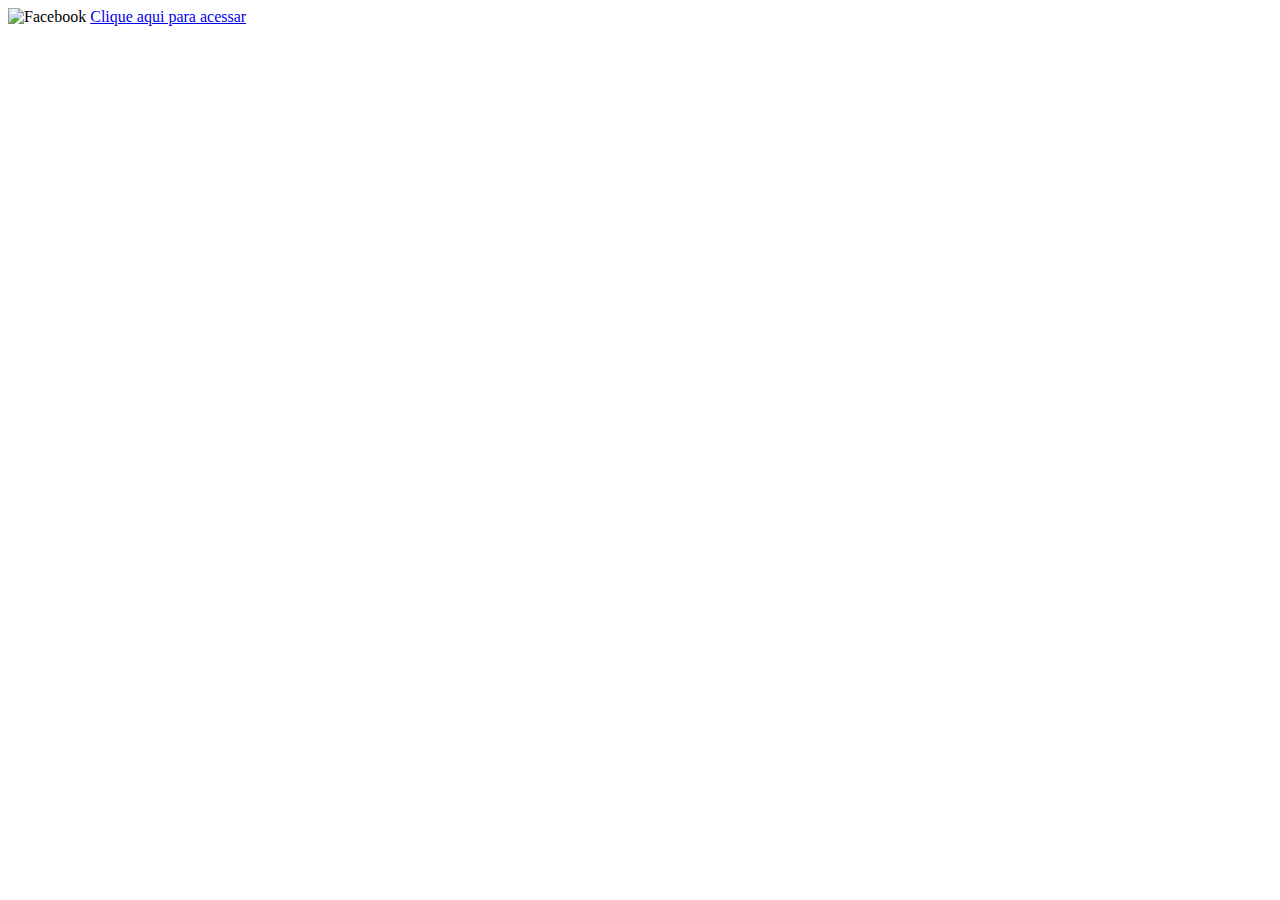
==== facebook.html @ 0e95c4f5 "Site criado" ====
<!DOCTYPE html>
<html lang="pt-br">
<head>
    <meta charset="UTF-8">
    <meta name="viewport" content="width=device-width, initial-scale=1.0">
    <link rel="stylesheet" href="estilos/social.css">
    <title>Facebook</title>
</head>
<body>
    <img src="imagens/tela-facebook2.jpeg" alt="Facebook">
    <a href="https://www.facebook.com/profile.php?id=100006151905064&mibextid=JRoKGi">Clique aqui para acessar</a>
</body>
</html>
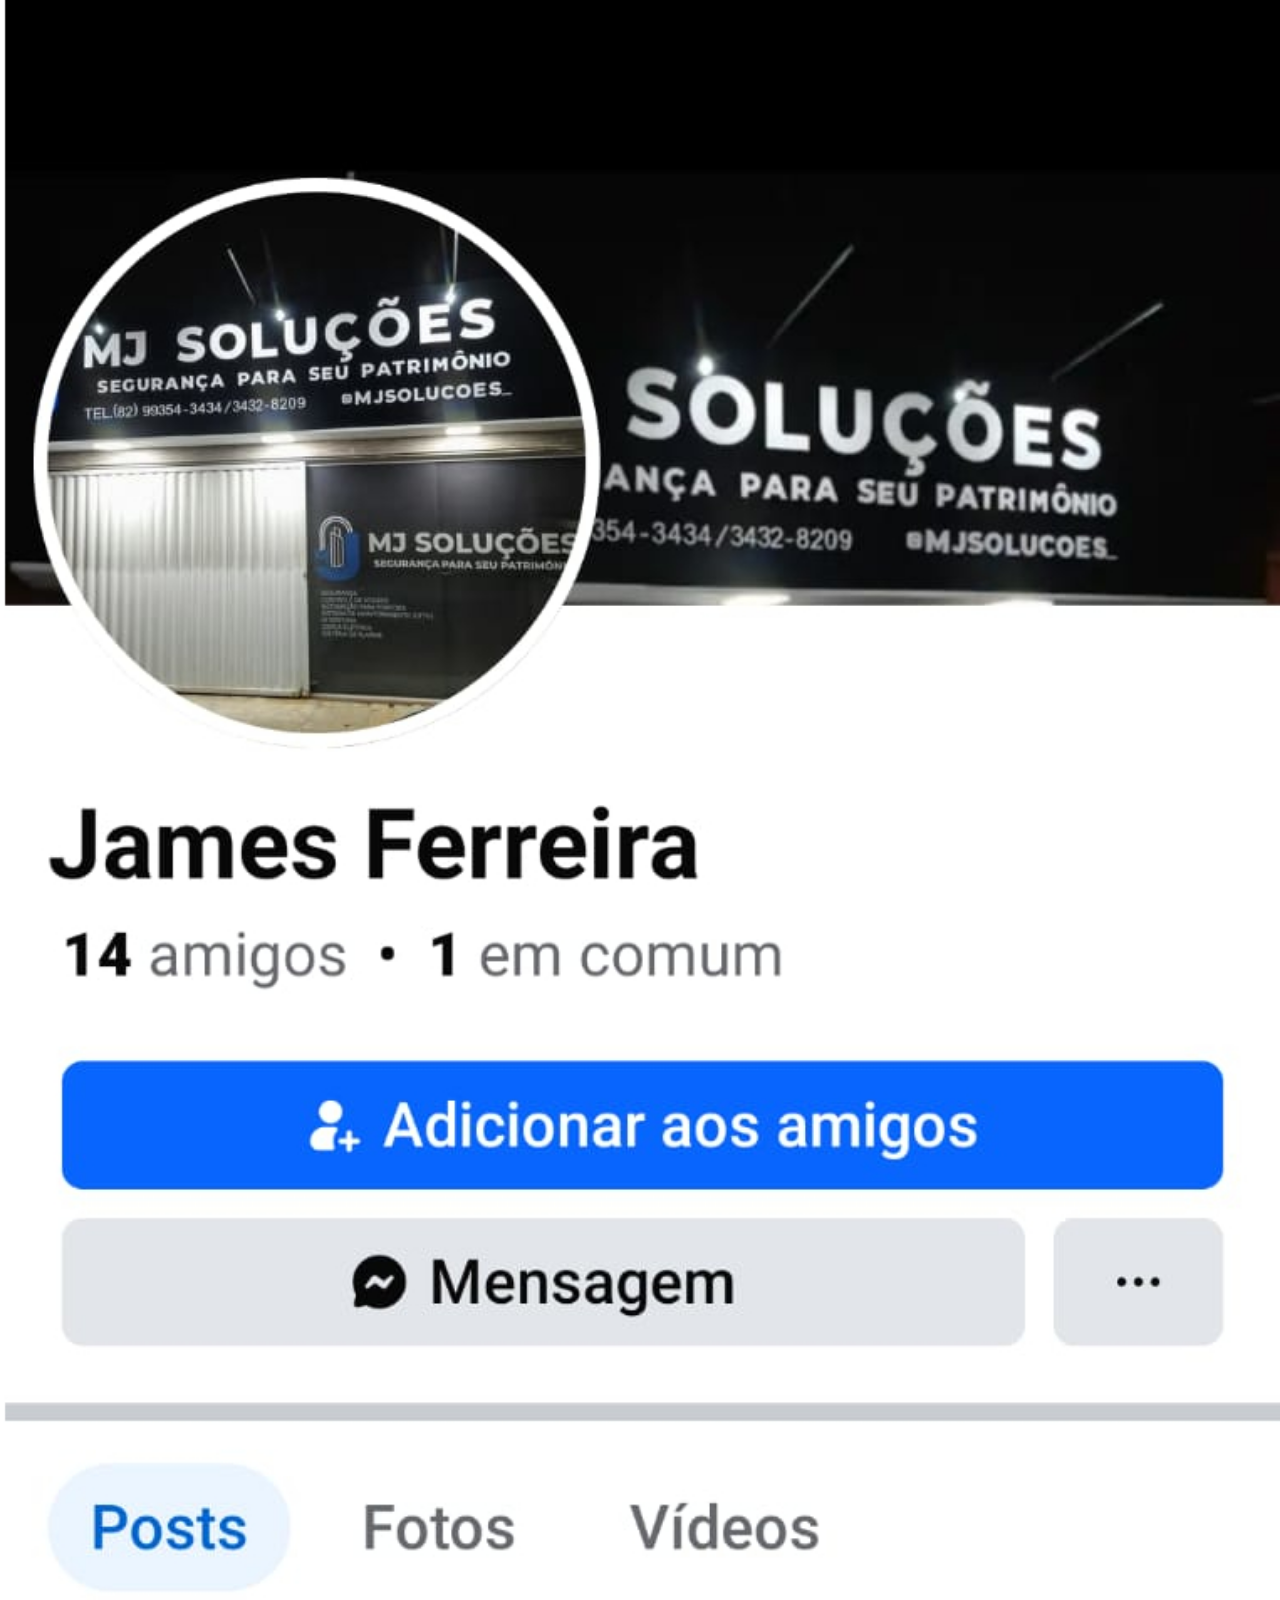
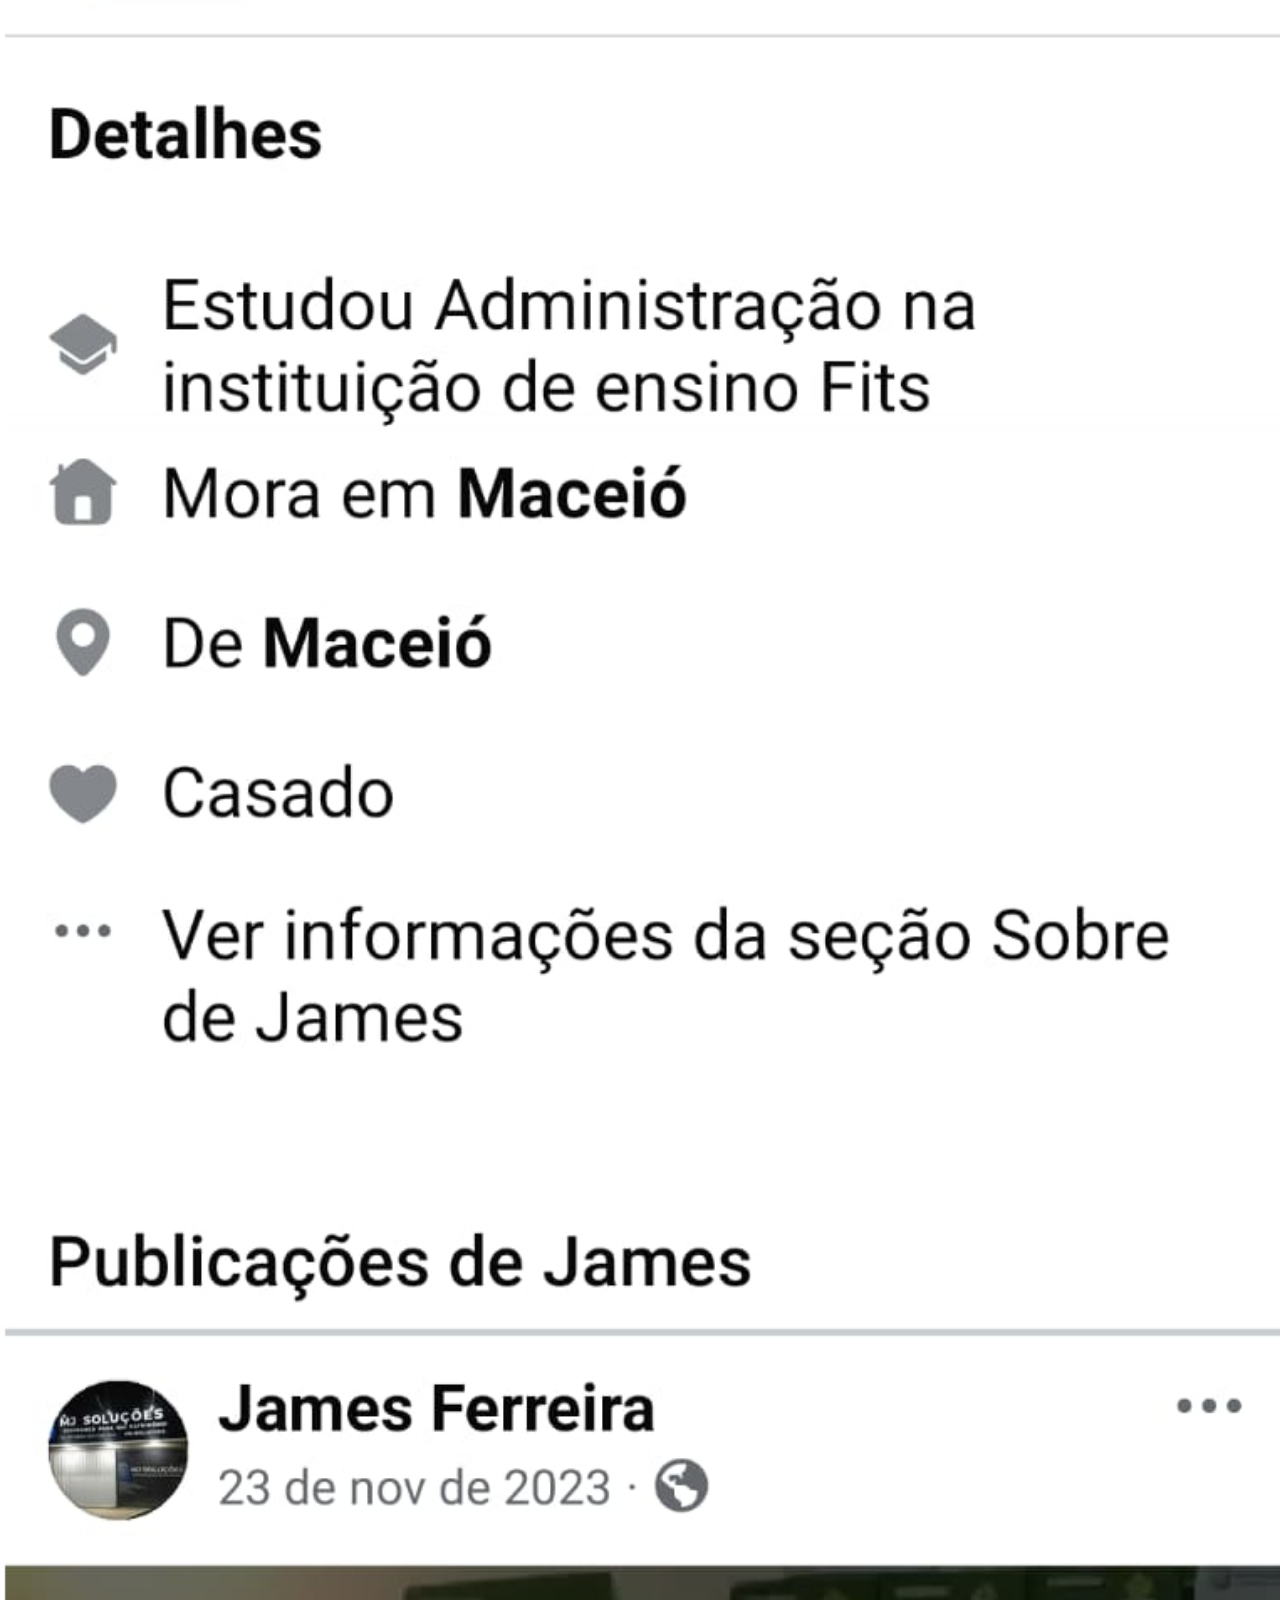
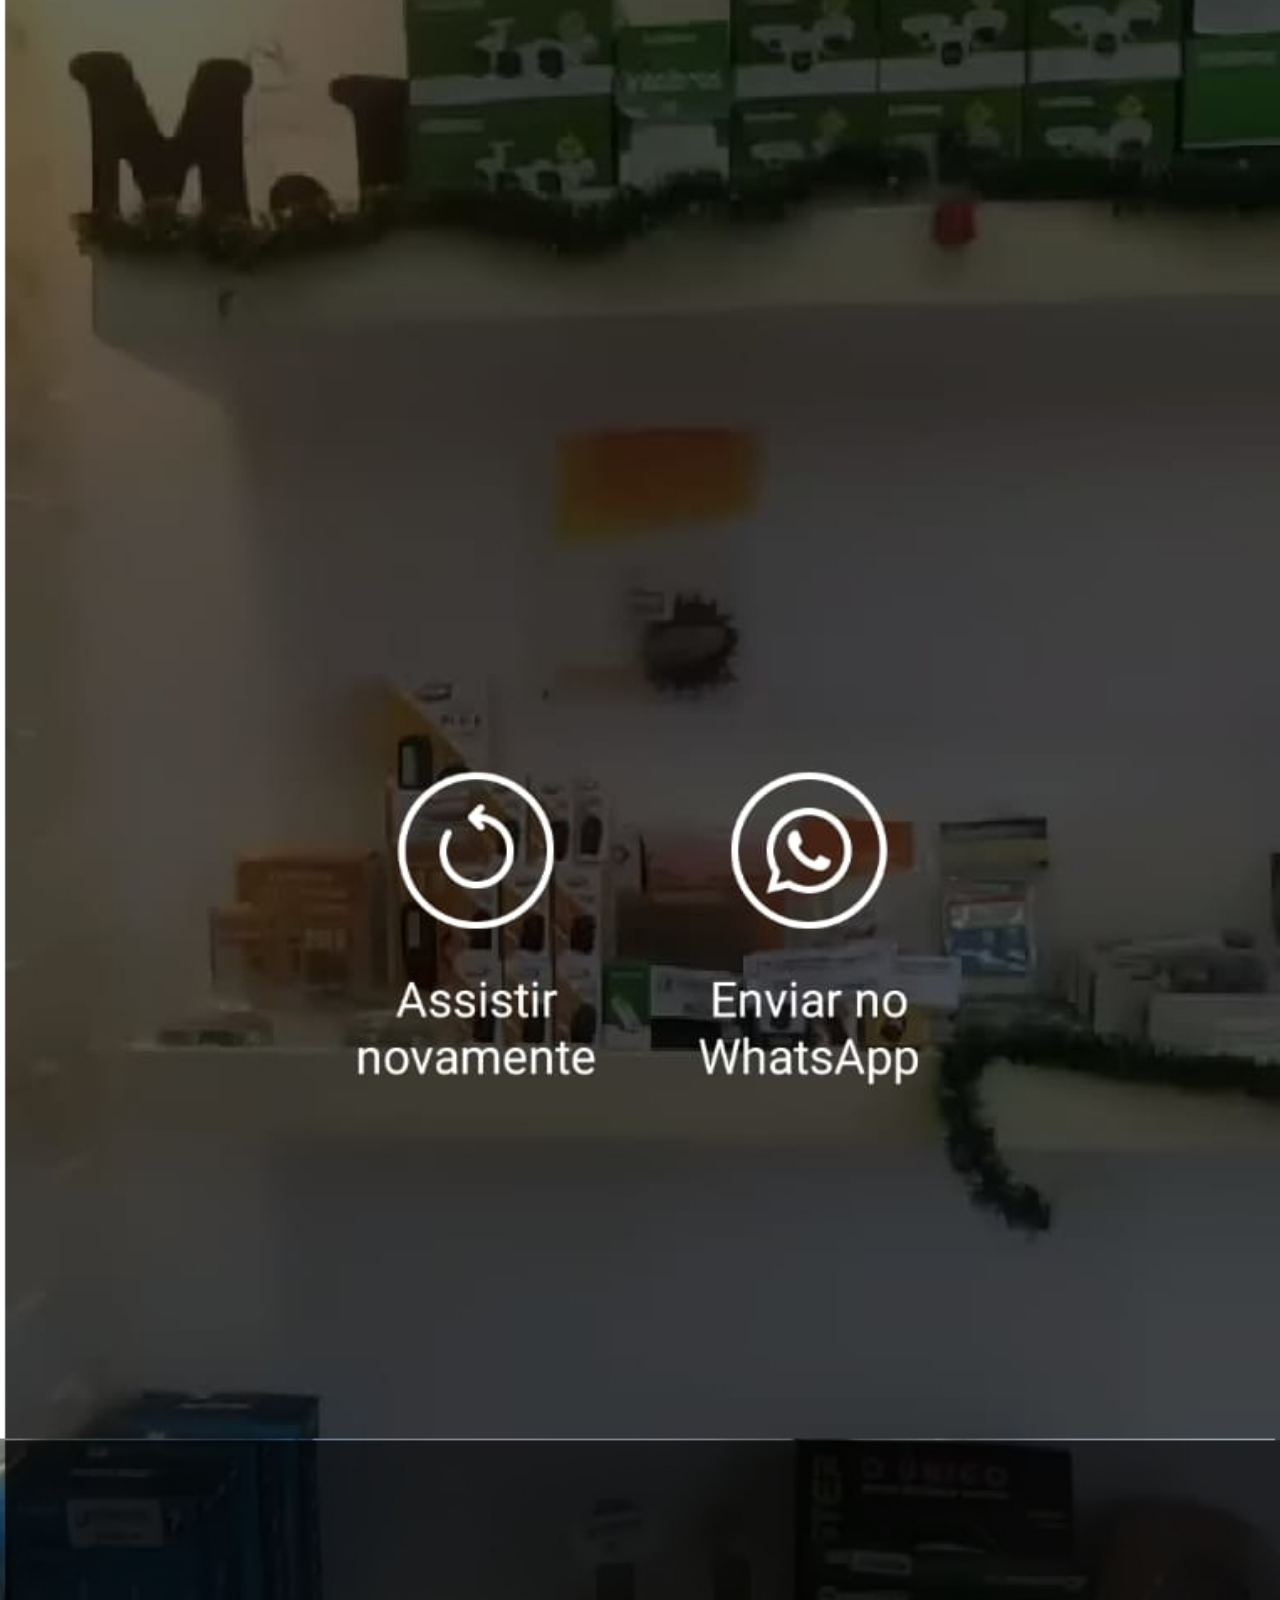
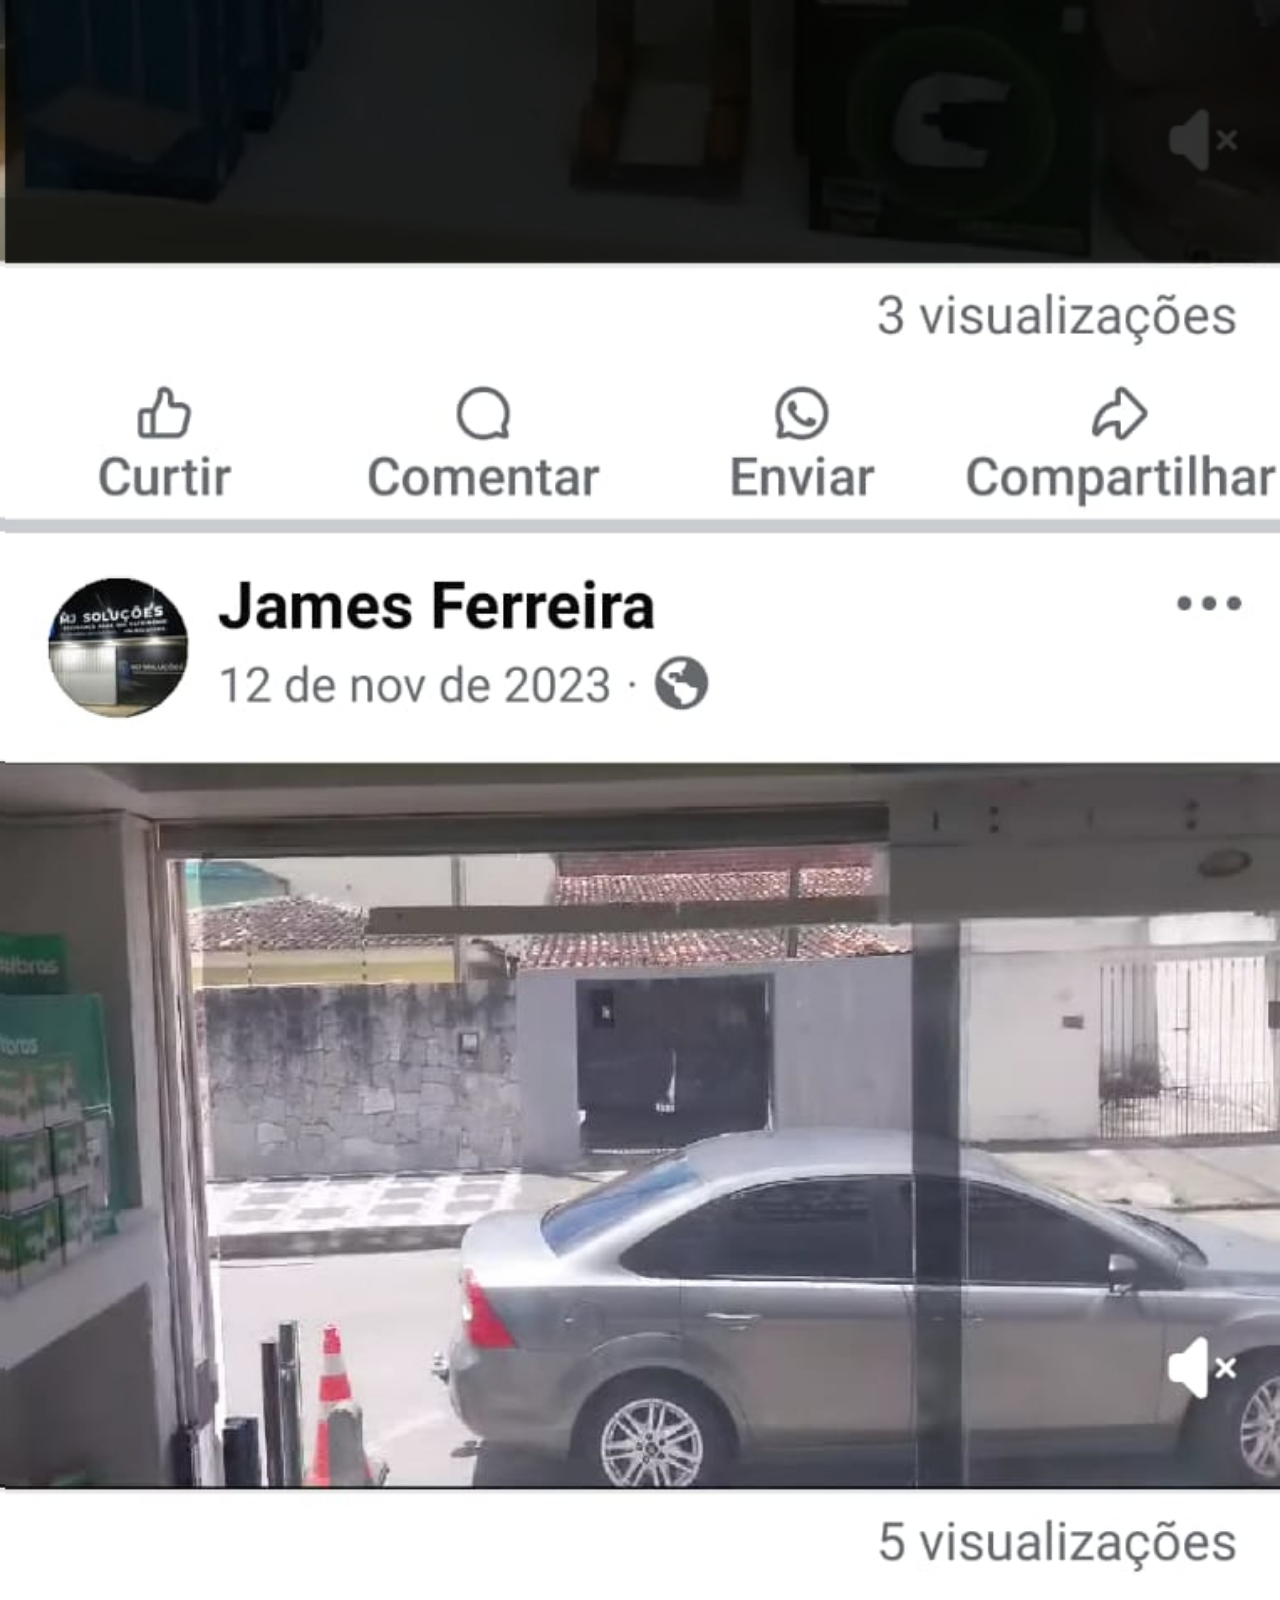
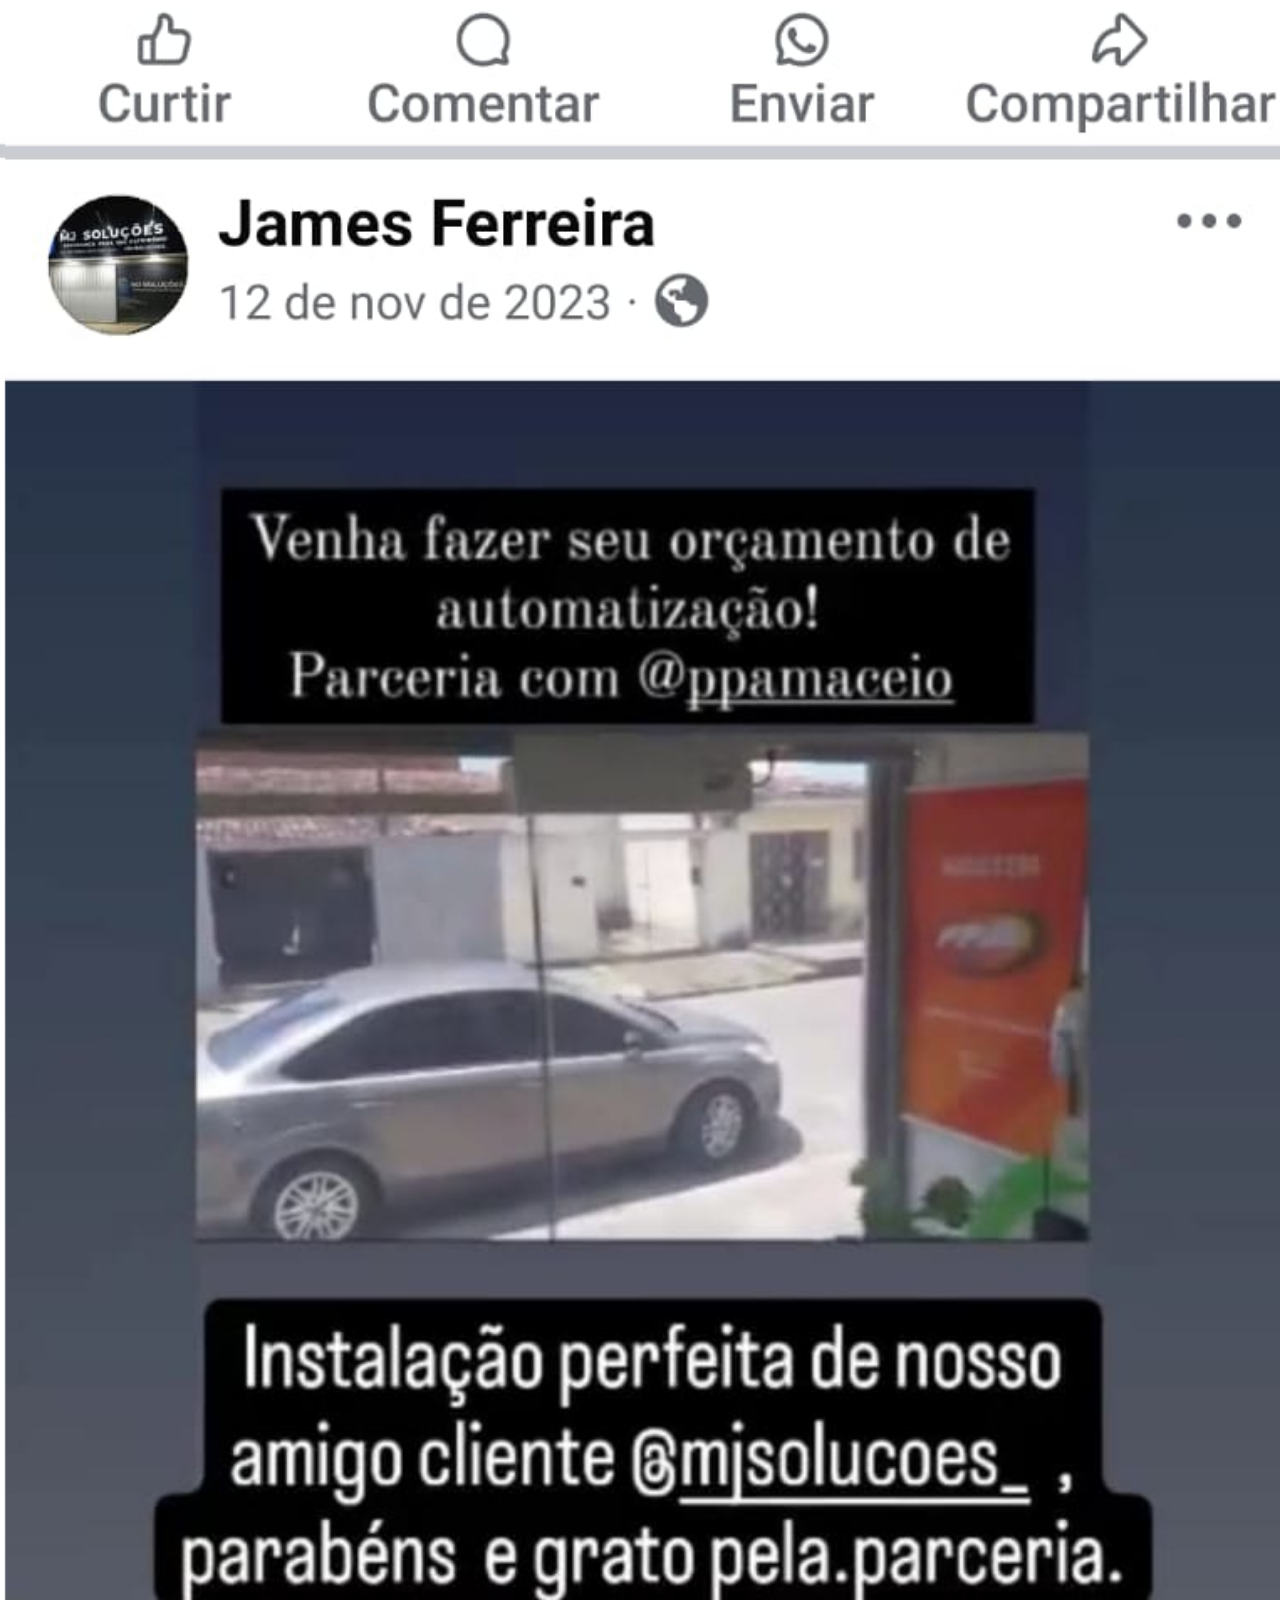
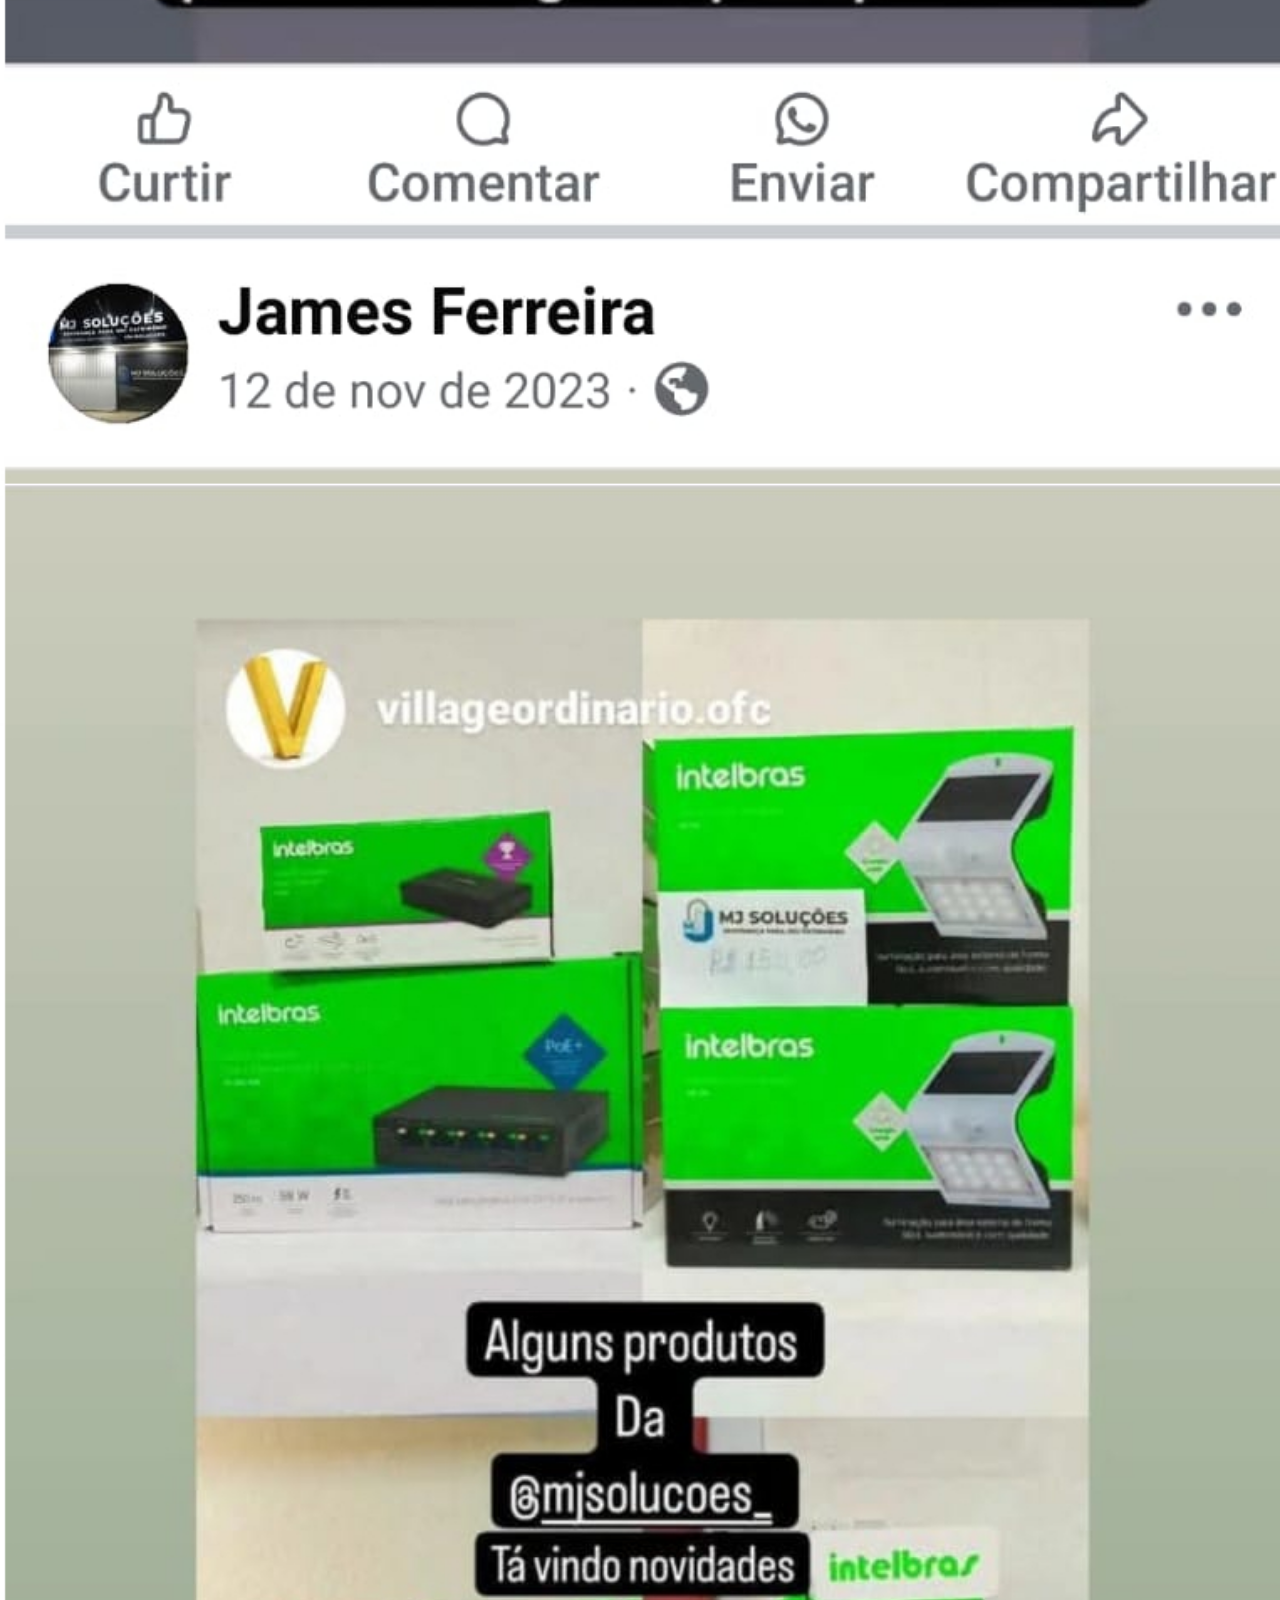
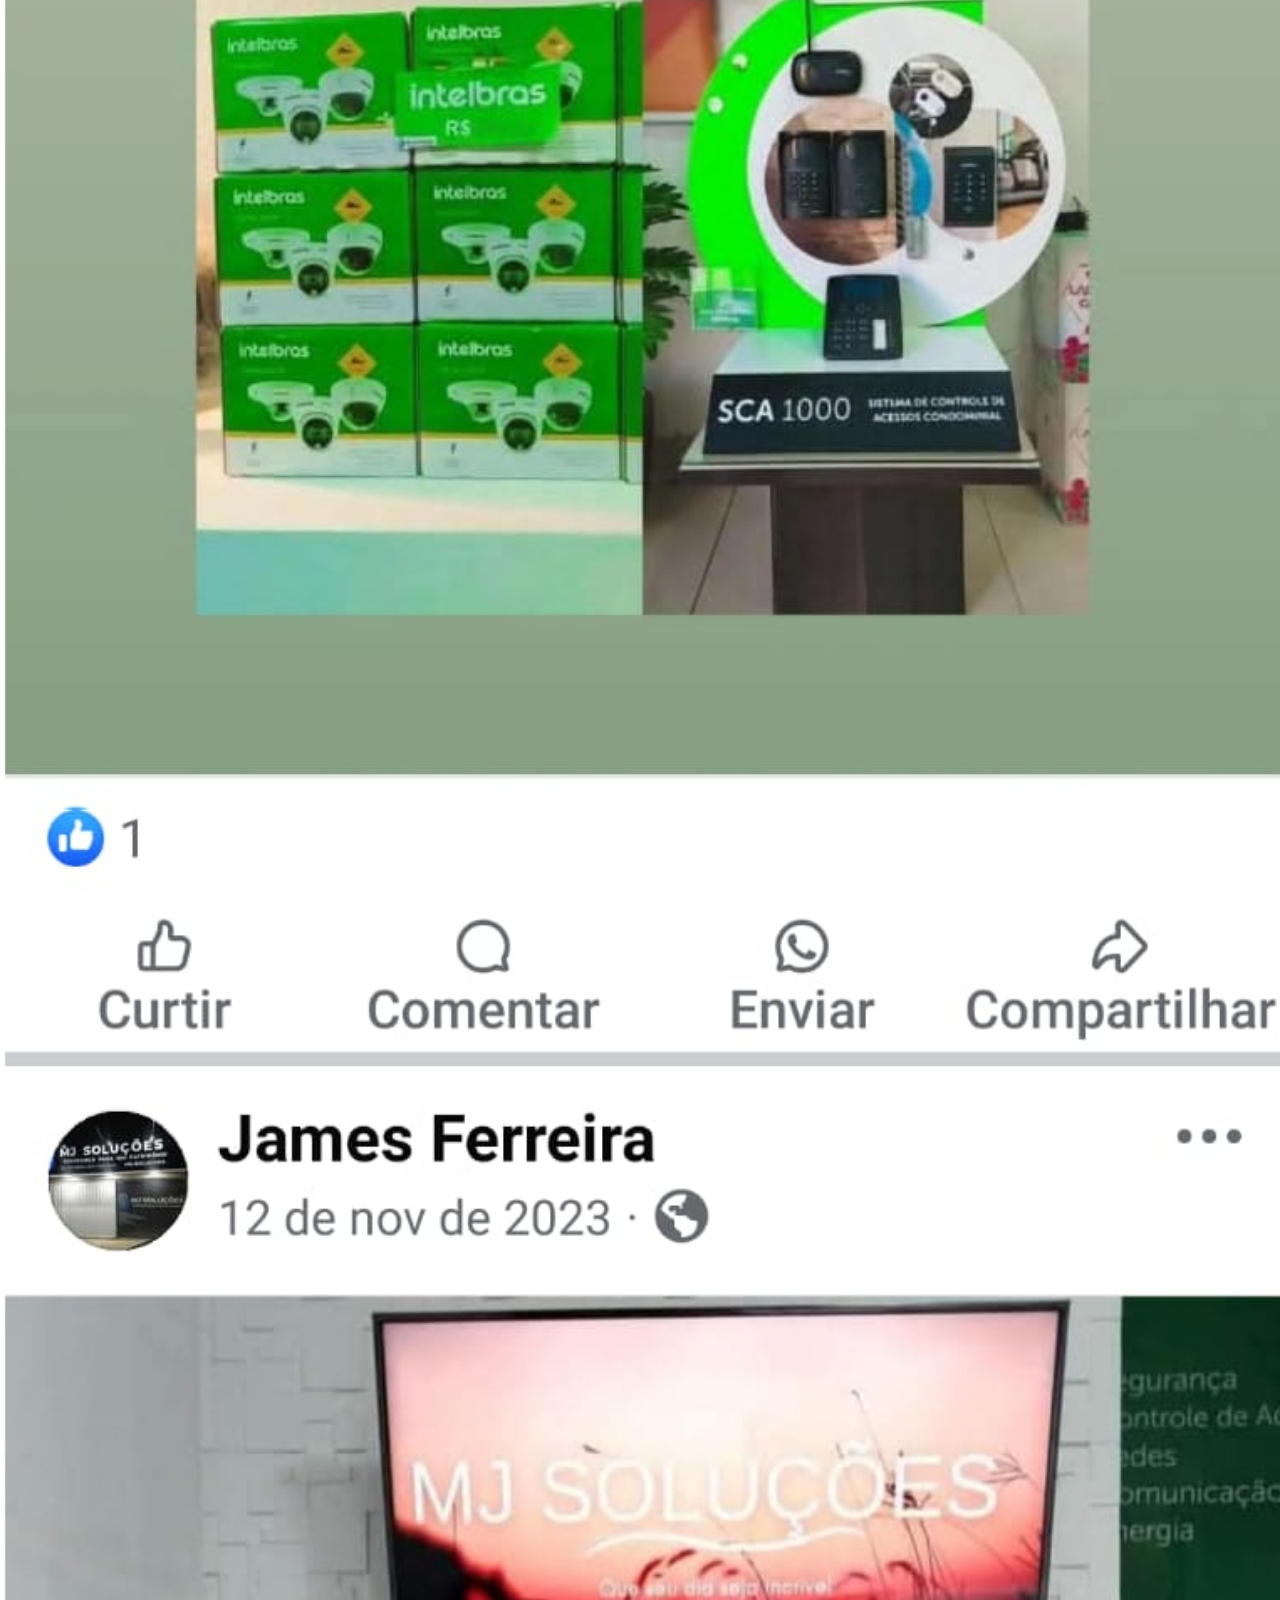
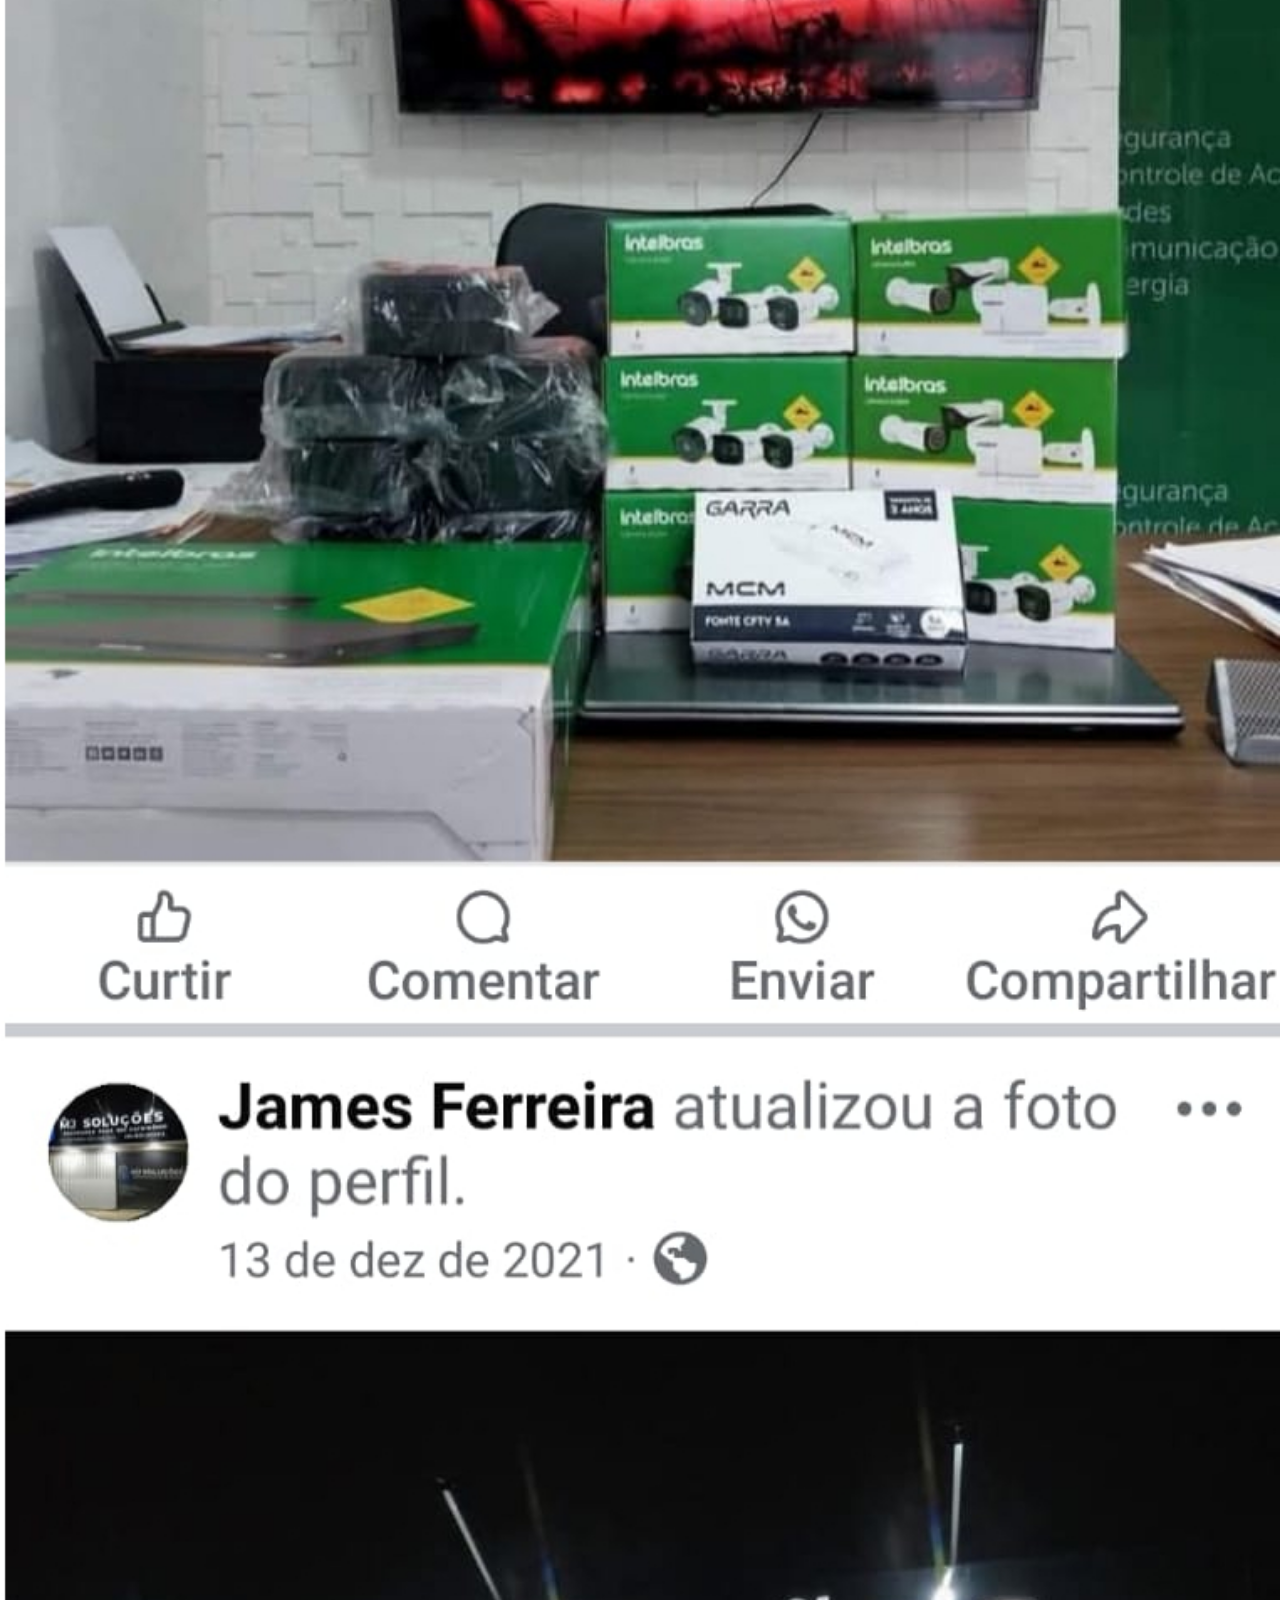
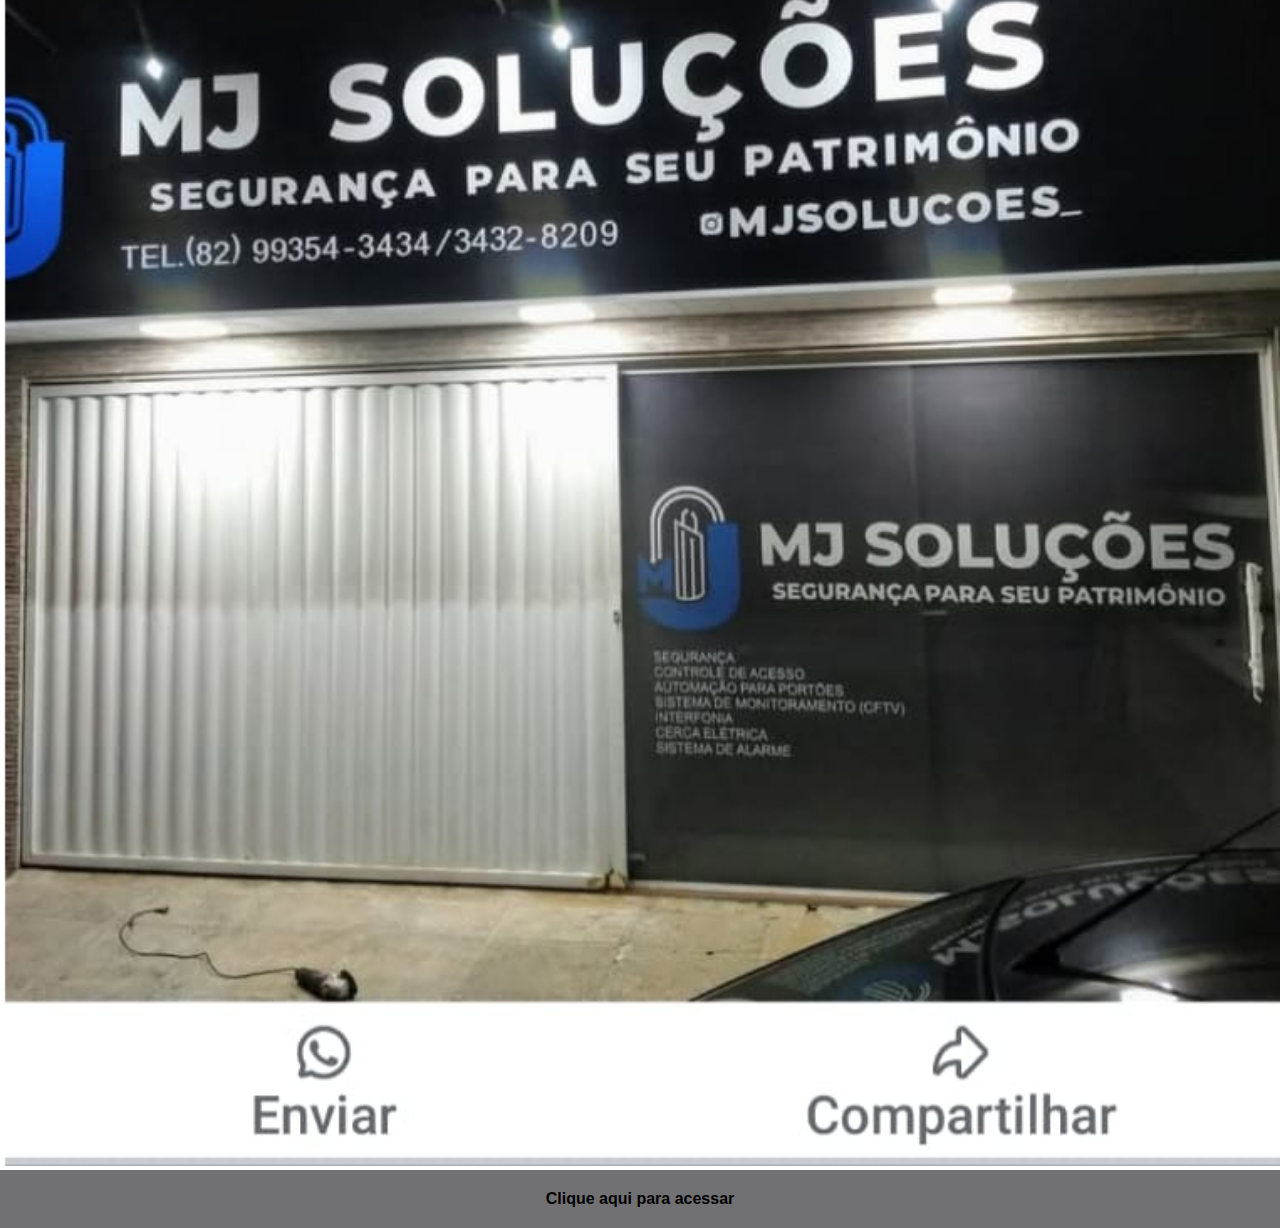
==== commit 2243d46c: "links modificados" ====
--- a/facebook.html
+++ b/facebook.html
@@ -8,6 +8,6 @@
 </head>
 <body>
     <img src="imagens/tela-facebook2.jpeg" alt="Facebook">
-    <a href="https://www.facebook.com/profile.php?id=100006151905064&mibextid=JRoKGi">Clique aqui para acessar</a>
+    <a href="https://www.facebook.com/profile.php?id=100006151905064&mibextid=JRoKGi" target="_blank">Clique aqui para acessar</a>
 </body>
 </html>--- a/estilos/social.css
+++ b/estilos/social.css
@@ -0,0 +1,33 @@
+@charset "UTF-8";
+
+* {
+    margin: 0;
+    padding: 0;
+    box-sizing: border-box;
+    font-family: Arial, Helvetica, sans-serif;
+  }
+
+  ::-webkit-scrollbar {
+    width: 0;
+    height: 0;
+  }
+
+  img {
+     width: 100vw;
+     height: auto;
+  }
+
+  a {
+    display: block;
+    background-color: rgb(113, 113, 116);
+    color: black;
+    text-align: center;
+    padding: 20px;
+    text-decoration: none;
+    font-weight: bold;
+    margin: 0;
+  }
+
+  a:hover {
+    background-color: rgb(173, 173, 173);
+  }